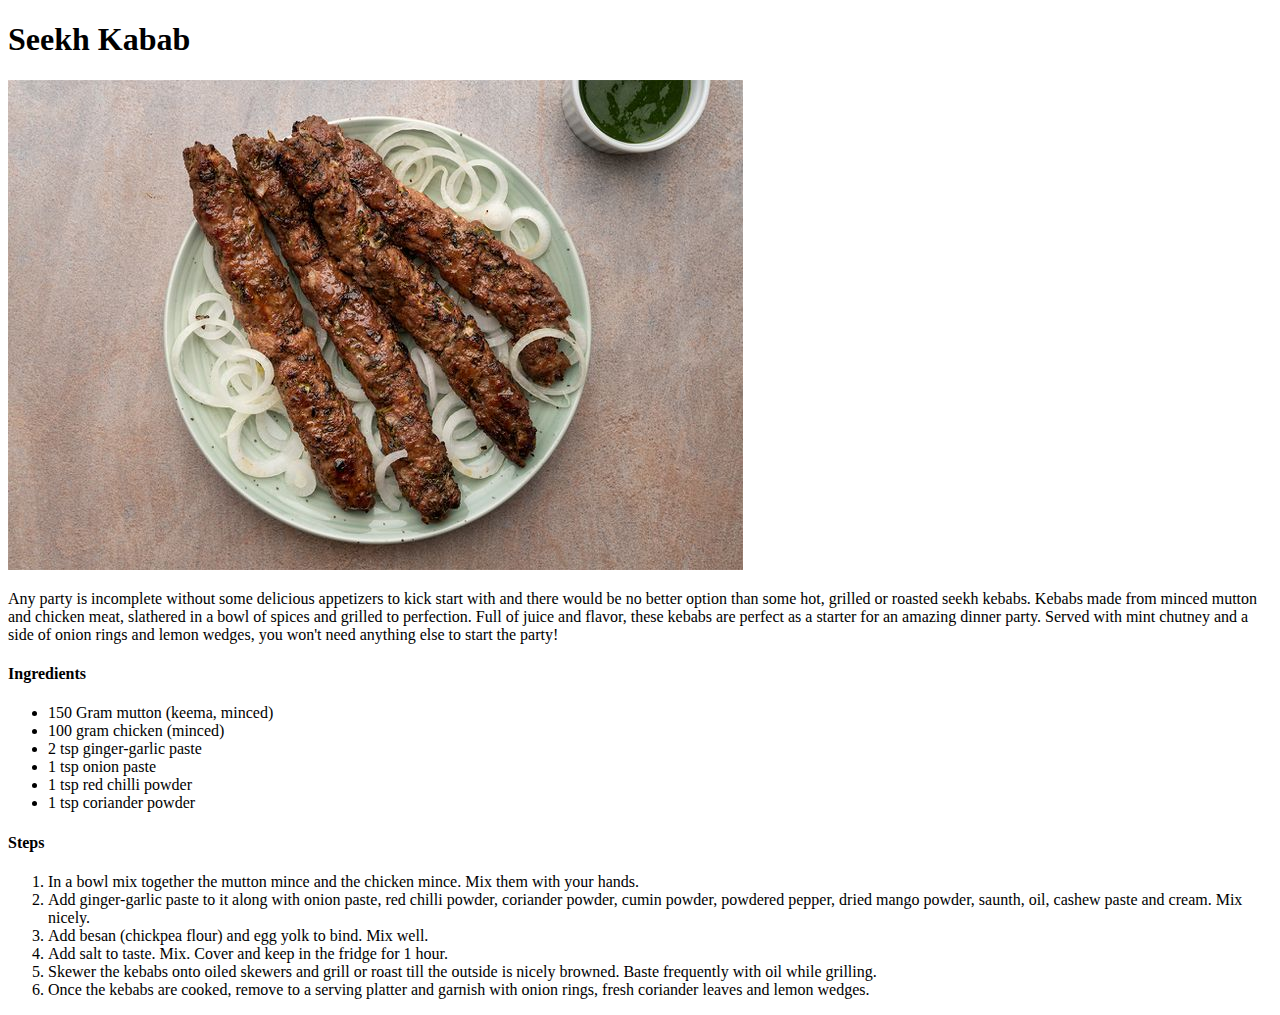
==== recipes/kabab.html @ 03b968b2 "first commit" ====
<!DOCTYPE html>
<html lang="en">
<head>
    <meta charset="UTF-8">
    <meta http-equiv="X-UA-Compatible" content="IE=edge">
    <meta name="viewport" content="width=device-width, initial-scale=1.0">
    <title>Document</title>
</head>
<body>
    <h1>Seekh Kabab</h1>
    <img src="../images/kabab.jpg" alt="kabab image">
    <p>Any party is incomplete without some delicious appetizers to kick start with and there would 
        be no better option than some hot, grilled or roasted seekh kebabs. Kebabs made from minced
        mutton and chicken meat, slathered in a bowl of spices and grilled to perfection. Full of 
        juice and flavor, these kebabs are perfect as a starter for an amazing dinner party. Served 
        with mint chutney and a side of onion rings and lemon wedges, you won't need anything else
        to start the party!
    </p>

    <h4>Ingredients</h4>
    <ul>
        <li>150 Gram mutton (keema, minced)</li>
        <li>100 gram chicken (minced)</li>
        <li>2 tsp ginger-garlic paste</li>
        <li>1 tsp onion paste</li>
        <li>1 tsp red chilli powder</li>
        <li>1 tsp coriander powder</li>
    </ul>

    <h4>Steps</h4>
    <ol>
        <li>In a bowl mix together the mutton mince and the chicken mince. Mix them with your hands.</li>
        <li>Add ginger-garlic paste to it along with onion paste, red chilli powder, coriander powder, cumin powder, powdered pepper, dried mango powder, saunth, oil, cashew paste and cream. Mix nicely.</li>
        <li>Add besan (chickpea flour) and egg yolk to bind. Mix well.</li>
        <li>Add salt to taste. Mix. Cover and keep in the fridge for 1 hour.</li>
        <li>Skewer the kebabs onto oiled skewers and grill or roast till the outside is nicely browned. Baste frequently with oil while grilling.</li>
        <li>Once the kebabs are cooked, remove to a serving platter and garnish with onion rings, fresh coriander leaves and lemon wedges.</li>
    </ol>

</body>
</html>
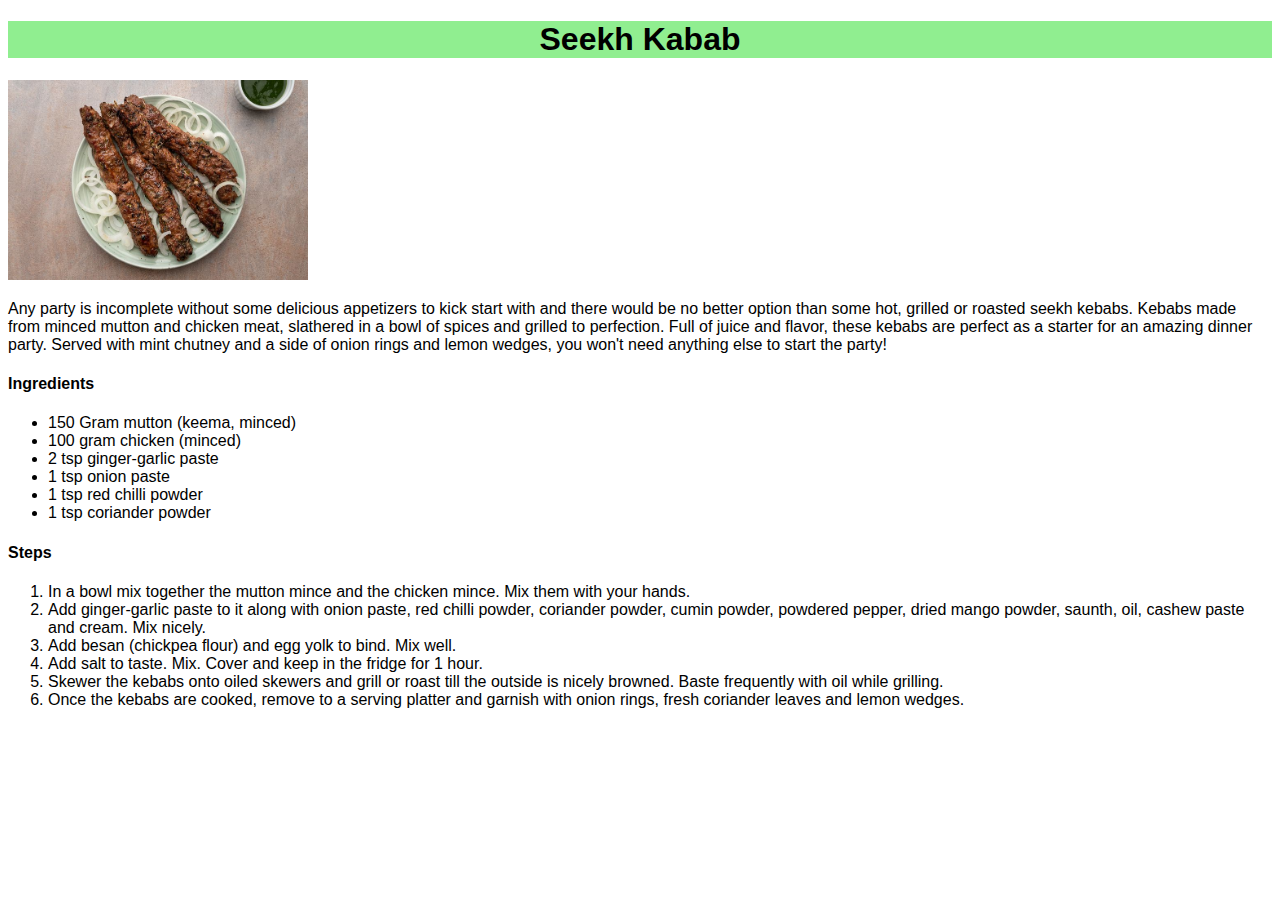
==== commit 4558554e: "add styles to htmls files" ====
--- a/recipes/kabab.html
+++ b/recipes/kabab.html
@@ -5,6 +5,7 @@
     <meta http-equiv="X-UA-Compatible" content="IE=edge">
     <meta name="viewport" content="width=device-width, initial-scale=1.0">
     <title>Document</title>
+    <link rel="stylesheet" href="recipes-styles.css">
 </head>
 <body>
     <h1>Seekh Kabab</h1>
--- a/recipes/recipes-styles.css
+++ b/recipes/recipes-styles.css
@@ -0,0 +1,13 @@
+img{
+    height: auto;
+    width: 300px;
+}
+
+body{
+    font-family: Arial, Helvetica, sans-serif;
+}
+
+h1{
+    background-color: lightgreen;
+    text-align: center;
+}